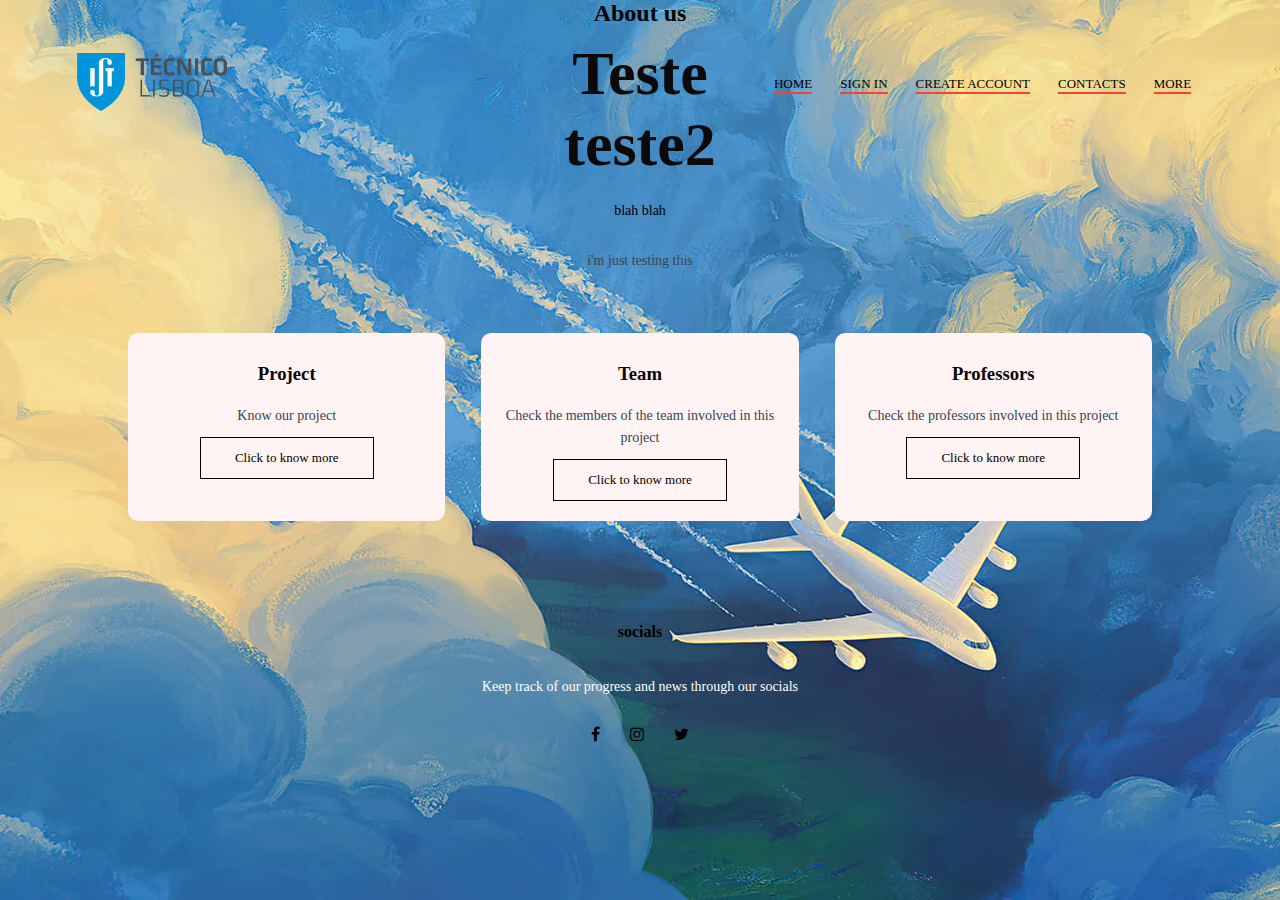
==== home.html @ 1cb3f6ac "Add files via upload" ====
<!DOCTYPE html>
<html>
<head>
    <title>Home</title>
    <link rel="stylesheet" type="text/css" href="style.css">
    <link rel="preconnect" href="https://fonts.gstatic.com">
    <link rel="stylesheet" href="https://stackpath.bootstrapcdn.com/font-awesome/4.7.0/css/font-awesome.min.css">
</head>
 
<body>
    <h2>About us</h2>
    <section class="header">
        <nav>
            <a href="home.html"><img src="ist.png" margin-left="0px"></a>
            <div class="nav-links" id="navLinks">
                <i class="fa fa-times" onclick="hideMenu()"></i>
                <ul>
                    <li><a href="home.html">HOME</a></li>
                    <li><a href="signIn.html">SIGN IN</a></li>
                    <li><a href="register.html">CREATE ACCOUNT</a></li>
                    <li><a href="">CONTACTS</a></li>
                    <li><a href="more.html">MORE</a></li>
                </ul>
            </div>
            <i class="fa fa-bars" onclick="showMenu()"></i>
        </nav>
        <div class="text-box">
            <h1>
            <br>
            <br>    
            Teste
            <br>
            teste2 </h1>
            <p>blah blah</p>
            
        </div>
    </section>


<!--------Home---------->
    <section class="home">
        <p>i'm just testing this</p>
        <div class="row">
            <div class="home-col">
                <h3>Project</h3>
                <p>Know our project</p>
                <a href="project.html" class="hero-btn">Click to know more</a>
            </div>
            <div class="home-col">
                <h3>Team</h3>
                <p>Check the members of the team involved in this project</p>
                <a href="team.html" class="hero-btn">Click to know more</a>
            </div>
            <div class="home-col">
                <h3>Professors</h3>
                <p>Check the professors involved in this project</p>
                <a href="professors.html" class="hero-btn">Click to know more</a>
            </div>
        </div>
    </section>



<!-----JavaSCript for Toggle Menu------->
    <script>

        var navLinks = document.getElementById("navLinks");

        function showMenu(){
            navLinks.style.right = "0";
        }

        function hideMenu(){
            navLinks.style.right = "-200px";
        }

    </script>

    <!--------Footer---------->
    <section class="footer">
        <h4>socials</h4>
        <p>Keep track of our progress and news through our socials</p>
        <div class="icons">
            <i class="fa fa-facebook"></i>
            <i class="fa fa-instagram"></i>
            <i class="fa fa-twitter"></i>
        </div>
    </section>

</body>
</html>
---- style.css ----
body {
    background-image: url("plane.jpg");
    background-size: cover;
    background-repeat: no-repeat;
    background-position: center;
    background-attachment: fixed;
    text-align: center;
    height: 100vh;
    margin: 0;
    padding: 0;
    overflow: auto;
}

*{
    margin: 0;
    padding: 0;
}

.header{
    width: 100%;
    background-position: center;
    background-size: cover;
    position: relative;
}

nav{
    display: flex;
    padding: 2% 6%;
    justify-content: space-between;
    align-items: center;
}

nav img{
    width: 150px;
}

.nav-links{
    flex: 1;
    text-align: right;
}

.nav-links ul li{
    list-style: none;
    display: inline-block;
    padding: 8px 12px;
    position: relative;
}

.nav-links ul li a{
    color: #000;
    text-decoration: none;
    font-size: 13px;
}

.nav-links ul li::after{
    content: "";
    width: 100%;
    height: 2px;
    background: #f44336;
    display: block;
    margin: auto;
    transition: 0.5s;
}

.nav-links ul li:hover::after{
    width: 100%;
}

.text-box{
    width: 90%;
    color: #000;
    position: absolute;
    top: 50%;
    left: 50%;
    transform: translate(-50%, -50%);
    text-align: center;
}

.text-box h1{
    font-size: 62px;
}

.text-box p{
    margin: 10px 0 40px;
    font-size: 14px;
    color: #000;
}

.hero-btn{
    display: inline-block;
    text-decoration: none;
    color: #000;
    border: 1px solid #000;
    padding: 12px 34px;
    font-size: 13px;
    background: transparent;
    position: relative;
    cursor: pointer;
}

.hero-btn:hover{
    border: 1px solid #f44336;
    background: #f44336;
    transition: 1s;
}

nav .fa{
    display: none;
}

@media(max-width: 700px){
    .text-box h1{
        font-size: 20px;
    }
    .nav-links ul li{
        display: block;
    }
    .nav-links{
        position: absolute;
        background: #f44336;
        height: 100vh;
        width: 200px;
        top: 0;
        right: -200px;
        text-align: left;
        z-index: 2;
        transition: 1s;
    }
    nav .fa{
        display: block;
        color: #000;
        margin: 10px;
        font-size: 22px;
        cursor: pointer;
    }
    .nav-links ul{
        padding: 30px;  
    }
}

/*------home----------*/
.home{
    width: 80%;
    margin: auto;
    text-align: center;
    padding-top: 100px;
}

h1{
    font-size: 36px;
    font-weight: 600;
    color: rgb(10, 10, 10);
}

p{
    color: #36454F;
    font-size: 14px;
    font-weight: 300;
    line-height: 22px;
    padding: 10px;
}

/*para as col ficarem lado a lado e não corrido*/
.row{
    margin-top: 5%;
    display: flex;
    justify-content: space-between;
}
/*texto da row devia ficar dentro de retangulos da cor indicada em baixo*/
.home-col{
    flex-basis: 31%;
    background: #fff3f3;
    border-radius: 10px;
    margin-bottom: 5%;
    padding: 20px 12px;
    box-sizing: border-box;
    transition: 0.5s;
}

h2 {
    color: rgb(4, 4, 4); /* Change the color of the Welcomes */
}


h3{
    text-align: center;
    font-weight: 600;
    margin: 10px 0;
    color: rgb(8, 8, 8);
}

/*quando se mete o corsor no retangulo da couse-col deveria aparecer tipo sombra a volta*/
.home-col:hover{
    box-shadow: 0 0 20px 0px rgba(0,0,0,0.2);
}

/*para ficarem corridos em ecras mais pequenos*/
@media(max-width: 700px){
    .row{
        flex-direction: column;
    }
}

/*-----footer-----*/
.footer{
    width: 100%;
    text-align: center;
    padding: 30px 0;
}

.footer h4{
    margin-bottom: 25px;
    margin-top: 20px;
    font-weight: 600;
}

.icons .fa{
    color: black;
    margin: 0 13px;
    cursor: pointer;
    padding: 18px 0;
}

.footer p{
    color: white;
}

/*about the project page*/
.sub-header{
    height: 50vh;
    width: 100%;
    background-position: center;
    background-size: cover;
    text-align: center;
    color: #fff;
}

.sub-header h1{
    margin-top: 100px;
}

.about-project{
    width: 80%;
    margin: auto;
    padding-top: 80px;
    padding-bottom: 50px;
}

.about-col{
    flex-basis: 48%;
    padding: 30px 2px;
}

.about-col img{
    width: 100%;
}

.about-col h1{
    padding-top: 0;
}

.about-col p{
    padding: 15px 0 25px;
}

.comment-section{
    border: 1px solid #ccc;
    margin: 50px 0;
    padding: 10px 20px;
}

.comment-section h3{
    text-align: left;
}

.comment-form input, .comment-form textarea{
    width: 100%;
    padding: 10px;
    margin: 15px 0;
    box-sizing: border-box;
    border: none;
    outline: none;
    background: #f0f0f0;
}

@media(max-width:700px){
    .sub-header h1{
        font-size: 24px;
    }
}

.team{
    margin-top: -200px;
}

.row-team{
    display: flex;
    justify-content: space-between;
}

.about-team{
    width: 450px;
    padding: 40px;
    text-align: center;
    margin-left: auto;
    margin-right: auto;
    color: white;
    font-family: 'Century Gothic', sans-serif;
}

.members-img{
    border-radius: 50%;
    width: 100px;
    height: 100px;
    margin-top: -20px;
}

.about-team h1{
    font-size: 40px;
    letter-spacing: 4px;
    font-weight: 100;
}

.about-team h3{
    font-size: 20px;
    letter-spacing: 3px;
    font-weight: 100;
}

.about-team p{
    text-align: justify;
}

.ul{
    margin: 0;
    padding: 0;
}

.about-team li{
    display: inline-block;
    margin: 6px;
    list-style: none;
}

.about-team li a{
    color: white;
    text-decoration: none;
    font-size: 20px;
    transition: all ease-in-out 250ms;
}

.about-team li a:hover{
    color: #b9b9b9;
}

form {
    display: inline-block;
    text-align: left;
    margin: 20px auto;
}

label {
    display: block;
    margin-bottom: 5px;
    color: white;
}

input, textarea {
    width: 300px;
    padding: 5px;
    margin-bottom: 10px;
    color: black;
}

input[type="submit"] {
    background-color: #dfeaf2;
    color: black;
    padding: 10px 20px;
    border: none;
    cursor: pointer;
}

input[type="text"] {
    background-color: #dfeaf2;
    color: black;
    padding: 10px 20px;
    border: none;
    cursor: pointer;
}

table{
    width:90%;
    font-size: 120%;
    margin-left: auto;
    margin-right: auto;
    margin-top: auto;
    margin-bottom: auto;
}

th, td{
    background-color: #dfeaf2;
    padding: 15px;
}

table, th, td{
  border:1px solid black;
  border-collapse: collapse;
}
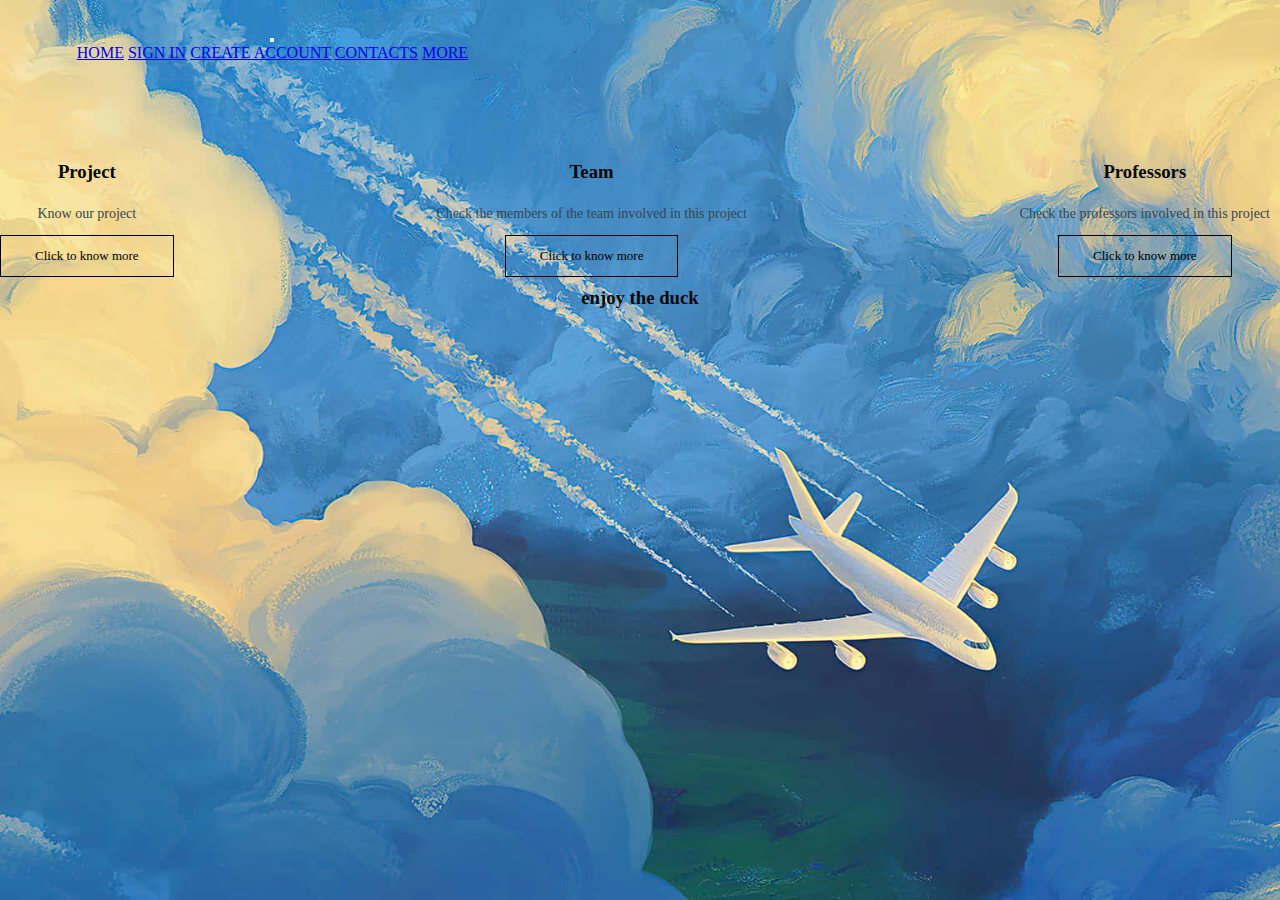
==== commit b532d7e5: "Add files via upload" ====
--- a/home.html
+++ b/home.html
@@ -1,91 +1,61 @@
 <!DOCTYPE html>
-<html>
-<head>
-    <title>Home</title>
+<html lang="en">
+  <head>
+    <meta charset="UTF-8">
+    <meta name="viewport" content="width=device-width, initial-scale=1">
+
+    <title>HOME</title>
+    <link href="https://fonts.googleapis.com/css2?family=Ubuntu:ital,wght@0,300;0,400;0,500;0,700;1,300;1,400;1,500;1,700&display=swap" rel="stylesheet">
+    <link rel="stylesheet" href="https://cdnjs.cloudflare.com/ajax/libs/font-awesome/5.13.1/css/all.min.css">
     <link rel="stylesheet" type="text/css" href="style.css">
-    <link rel="preconnect" href="https://fonts.gstatic.com">
-    <link rel="stylesheet" href="https://stackpath.bootstrapcdn.com/font-awesome/4.7.0/css/font-awesome.min.css">
-</head>
- 
-<body>
-    <h2>About us</h2>
-    <section class="header">
-        <nav>
-            <a href="home.html"><img src="ist.png" margin-left="0px"></a>
-            <div class="nav-links" id="navLinks">
-                <i class="fa fa-times" onclick="hideMenu()"></i>
-                <ul>
-                    <li><a href="home.html">HOME</a></li>
-                    <li><a href="signIn.html">SIGN IN</a></li>
-                    <li><a href="register.html">CREATE ACCOUNT</a></li>
-                    <li><a href="">CONTACTS</a></li>
-                    <li><a href="more.html">MORE</a></li>
-                </ul>
+    <script src="https://cdnjs.cloudflare.com/ajax/libs/jquery/3.5.1/jquery.min.js"></script>
+    <script src="scripts.js"></script>
+  </head>
+
+  <body>
+    <!---NAVIGATION BAR-->
+    <nav class="navigationbar">
+        <div class="inner-width">
+            <a href="/" class="logo"></a>
+            <button class="menu-toggler">
+                <span></span>
+                <span></span>
+                <span></span>
+            </button>
+            <div class="navbar-menu">
+                <a href="home.html">HOME</a>
+                <a href="signIn.html">SIGN IN</a>
+                <a href="register.html">CREATE ACCOUNT</a>
+                <a href="#">CONTACTS</a>
+                <a href="more.html">MORE</a>
             </div>
-            <i class="fa fa-bars" onclick="showMenu()"></i>
-        </nav>
-        <div class="text-box">
-            <h1>
-            <br>
-            <br>    
-            Teste
-            <br>
-            teste2 </h1>
-            <p>blah blah</p>
-            
         </div>
-    </section>
+    </nav>
 
-
-<!--------Home---------->
-    <section class="home">
-        <p>i'm just testing this</p>
+    <!---HOME-->
+    <section id="home">
         <div class="row">
-            <div class="home-col">
+            <div class="teste-col">
                 <h3>Project</h3>
                 <p>Know our project</p>
                 <a href="project.html" class="hero-btn">Click to know more</a>
             </div>
-            <div class="home-col">
+            <div class="teste-col">
                 <h3>Team</h3>
                 <p>Check the members of the team involved in this project</p>
                 <a href="team.html" class="hero-btn">Click to know more</a>
             </div>
-            <div class="home-col">
+            <div class="teste-col">
                 <h3>Professors</h3>
                 <p>Check the professors involved in this project</p>
                 <a href="professors.html" class="hero-btn">Click to know more</a>
             </div>
         </div>
+        
     </section>
 
+    <h3>enjoy the duck</h3>
 
+  </body>
 
-<!-----JavaSCript for Toggle Menu------->
-    <script>
-
-        var navLinks = document.getElementById("navLinks");
-
-        function showMenu(){
-            navLinks.style.right = "0";
-        }
-
-        function hideMenu(){
-            navLinks.style.right = "-200px";
-        }
-
-    </script>
-
-    <!--------Footer---------->
-    <section class="footer">
-        <h4>socials</h4>
-        <p>Keep track of our progress and news through our socials</p>
-        <div class="icons">
-            <i class="fa fa-facebook"></i>
-            <i class="fa fa-instagram"></i>
-            <i class="fa fa-twitter"></i>
-        </div>
-    </section>
-
-</body>
 </html>